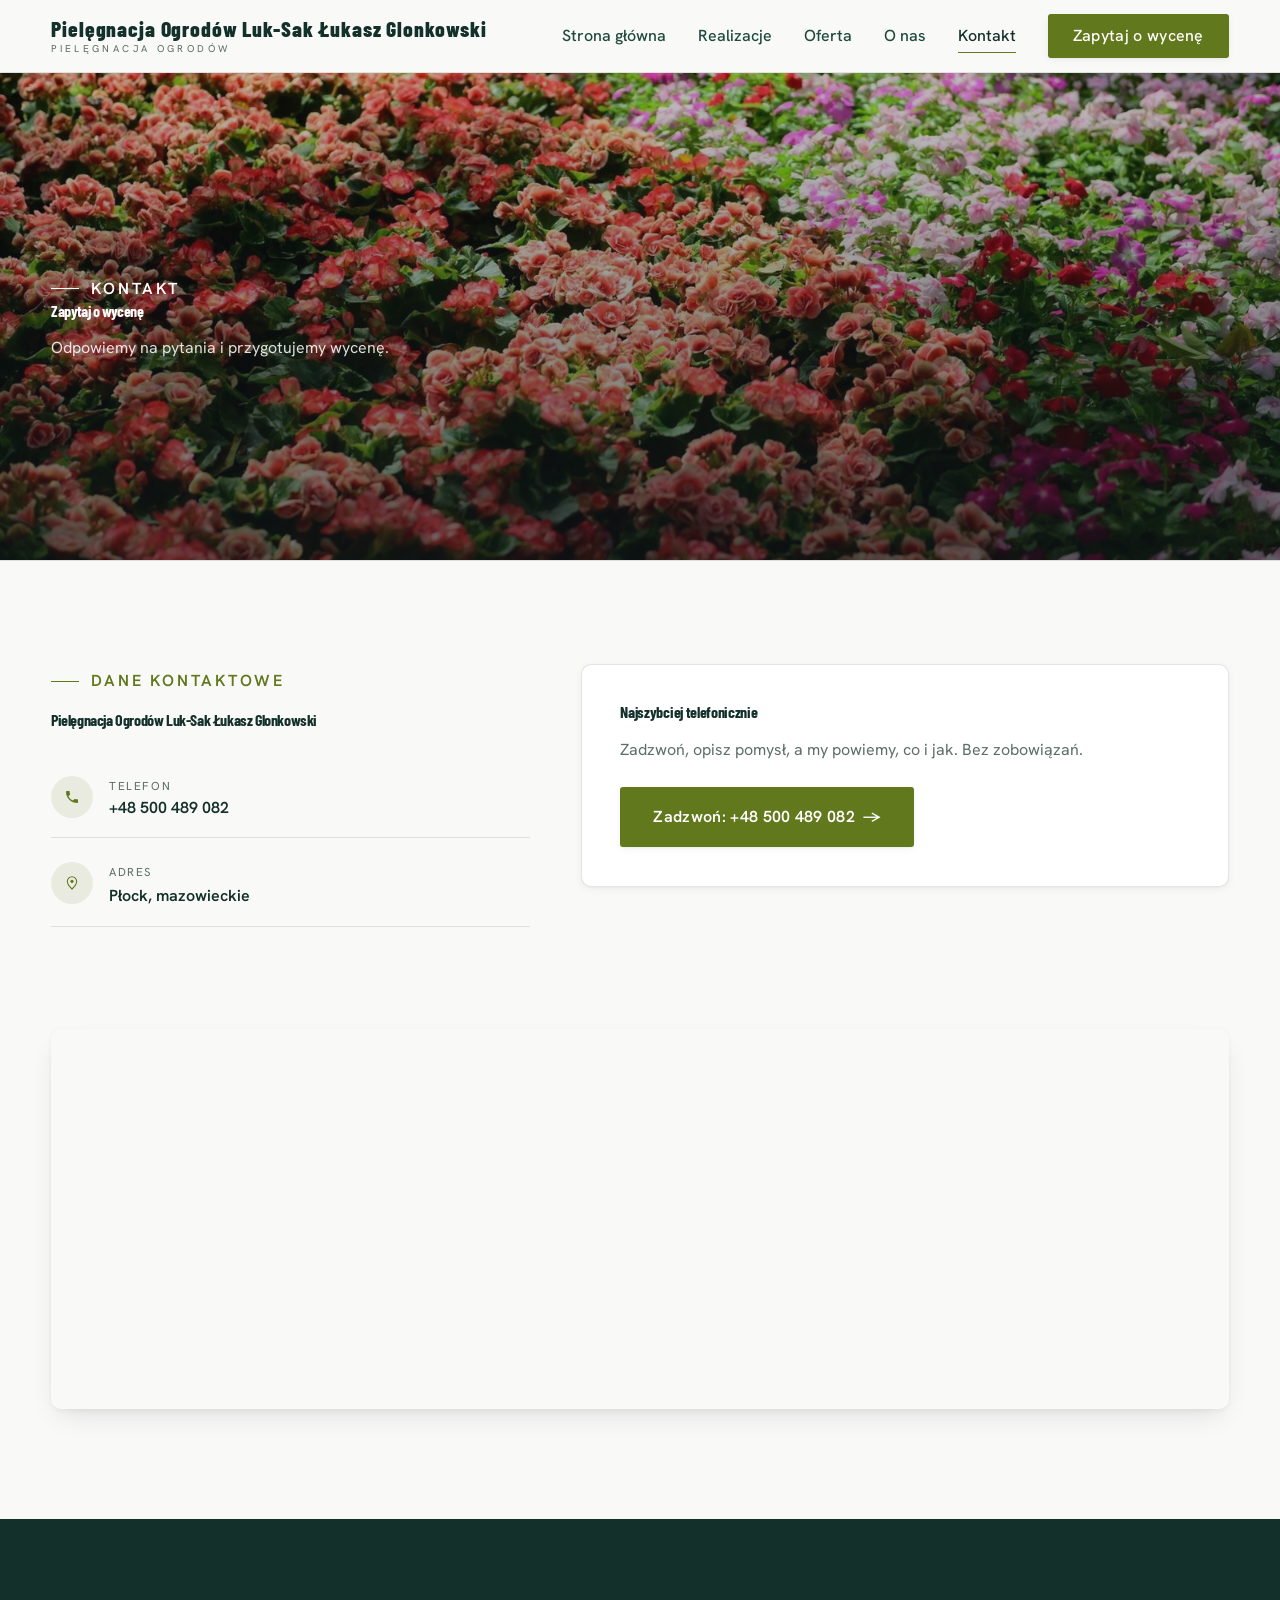
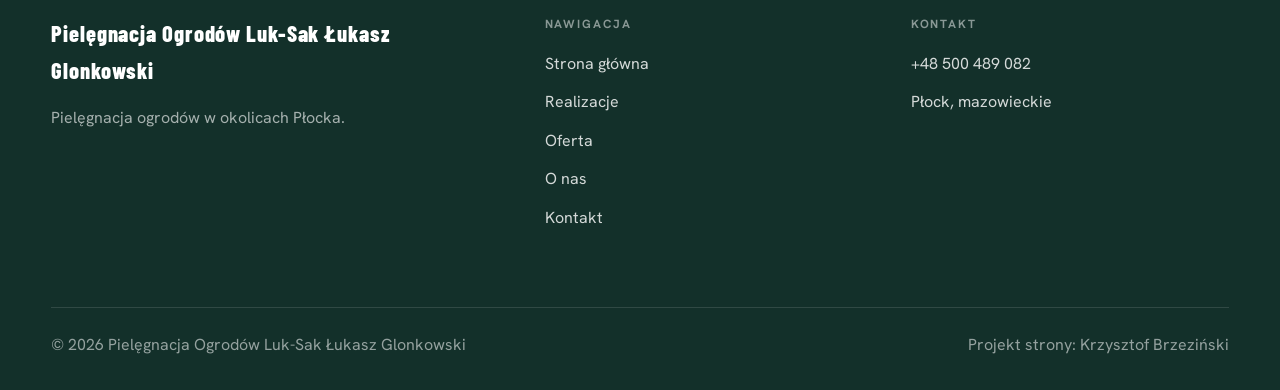
==== kontakt.html @ 765d8c74 "Strona demo: pielegnacja-ogrodow-luk-sak-lukasz-glonkowski" ====
<!DOCTYPE html>
<html lang="pl">
<head>
<meta charset="UTF-8">
<meta name="viewport" content="width=device-width, initial-scale=1.0">
<title>Kontakt - Pielęgnacja Ogrodów Luk-Sak Łukasz Glonkowski</title>
<meta name="description" content="Kontakt Pielęgnacja Ogrodów Luk-Sak Łukasz Glonkowski - Płock, mazowieckie">
<link rel="preconnect" href="https://fonts.googleapis.com">
<link rel="preconnect" href="https://fonts.gstatic.com" crossorigin>
<link href="https://fonts.googleapis.com/css2?family=Barlow+Condensed:wght@500;600;700&family=Hanken+Grotesk:wght@400;500;600&display=swap" rel="stylesheet">
<link rel="stylesheet" href="assets/styles.css">
</head>
<body>

<header class="nav">
  <div class="wrap nav-inner">
    <a class="brand" href="index.html"><span class="name">Pielęgnacja Ogrodów Luk-Sak Łukasz Glonkowski</span><span class="sub">Pielęgnacja ogrodów</span></a>
    <nav class="nav-links">
      <a href="index.html">Strona główna</a>
      <a href="realizacje.html">Realizacje</a>
      <a href="oferta.html">Oferta</a>
      <a href="o-nas.html">O nas</a>
      <a href="kontakt.html" class="active">Kontakt</a>
      <a href="kontakt.html" class="btn btn-accent">Zapytaj o wycenę</a>
    </nav>
    <button class="nav-toggle" aria-label="Menu"><span></span><span></span><span></span></button>
  </div>
</header>

<section class="pagehead">
  <img src="img/g4.jpg" alt="Pielęgnacja Ogrodów Luk-Sak Łukasz Glonkowski - Zapytaj o wycenę">
  <div class="wrap">
    <span class="eyebrow">Kontakt</span>
    <h1>Zapytaj o wycenę</h1>
    <p>Odpowiemy na pytania i przygotujemy wycenę.</p>
  </div>
</section>
<section>
  <div class="wrap contact-grid">
    <div class="reveal">
      <span class="eyebrow">Dane kontaktowe</span>
      <h2 style="margin:var(--space-4) 0 var(--space-6)">Pielęgnacja Ogrodów Luk-Sak Łukasz Glonkowski</h2>
      <div class="info-list">
        <div class="info-row"><div class="ic"><svg class="ico-tel" width="16" height="16" viewBox="0 0 24 24" fill="none" aria-hidden="true"><path d="M6.6 10.8a15.5 15.5 0 0 0 6.6 6.6l2.2-2.2a1 1 0 0 1 1-.24 11.4 11.4 0 0 0 3.6.58 1 1 0 0 1 1 1V20a1 1 0 0 1-1 1A17 17 0 0 1 3 4a1 1 0 0 1 1-1h3.5a1 1 0 0 1 1 1c0 1.25.2 2.46.58 3.6a1 1 0 0 1-.25 1l-2.23 2.2Z" fill="currentColor"/></svg></div><div><div class="lbl">Telefon</div><a class="val" href="tel:+48500489082">+48 500 489 082</a></div></div>
        <div class="info-row"><div class="ic"><svg class="ico-pin" width="16" height="16" viewBox="0 0 24 24" fill="none" aria-hidden="true"><path d="M12 21s7-6.1 7-11.5A7 7 0 0 0 5 9.5C5 14.9 12 21 12 21Z" stroke="currentColor" stroke-width="1.6" fill="none"/><circle cx="12" cy="9.5" r="2.4" fill="currentColor"/></svg></div><div><div class="lbl">Adres</div><div class="val">Płock, mazowieckie</div></div></div>
      </div>
    </div>
    <div class="reveal">
      <div class="form">
        <h3 style="margin-bottom:var(--space-4)">Najszybciej telefonicznie</h3>
        <p class="muted" style="margin-bottom:var(--space-5)">Zadzwoń, opisz pomysł, a my powiemy, co i jak. Bez zobowiązań.</p>
        <a href="tel:+48500489082" class="btn btn-accent" style="justify-content:center">Zadzwoń: +48 500 489 082 <span class="arr">→</span></a>
      </div>
    </div>
  </div>
</section>
<section style="padding-top:0">
  <div class="wrap reveal">
    <iframe class="map" title="Pielęgnacja Ogrodów Luk-Sak Łukasz Glonkowski - Płock" src="https://maps.google.com/maps?q=52.6752303%2C19.5744998&z=15&output=embed" loading="lazy" referrerpolicy="no-referrer-when-downgrade"></iframe>
  </div>
</section>

<footer>
  <div class="wrap">
    <div class="foot-grid">
      <div class="foot-brand">
        <div class="name">Pielęgnacja Ogrodów Luk-Sak Łukasz Glonkowski</div>
        <p>Pielęgnacja ogrodów w okolicach Płocka.</p>
      </div>
      <div class="foot-col">
        <h4>Nawigacja</h4>
        <a href="index.html">Strona główna</a>
        <a href="realizacje.html">Realizacje</a>
        <a href="oferta.html">Oferta</a>
        <a href="o-nas.html">O nas</a>
        <a href="kontakt.html">Kontakt</a>
      </div>
      <div class="foot-col">
        <h4>Kontakt</h4>
        <a href="tel:+48500489082">+48 500 489 082</a>
        <p>Płock, mazowieckie</p>
      </div>
    </div>
    <div class="foot-bot">
      <span>© 2026 Pielęgnacja Ogrodów Luk-Sak Łukasz Glonkowski</span>
      <span>Projekt strony: Krzysztof Brzeziński</span>
    </div>
  </div>
</footer>


<script src="assets/main.js"></script>
</body>
</html>
---- assets/styles.css ----
/* ============================================================
   STOLBASZ — premium, architektoniczny B2B fit-out
   Jasna paleta, zero brązu. System wg premium-web-craft.
   Projekt strony: Krzysztof Brzeziński
   ============================================================ */

:root{
  /* PALETA — jasna, architektoniczna, chłodna */
  --paper:#F2F9F4;          /* główne tło */
  --paper-2:#E0EFE6;        /* sekcje alternatywne (chłodny jasny szary) */
  --paper-3:#E0EFE6;        /* delikatne wypełnienia */
  --ink:#13302A;            /* tekst główny — chłodny grafit */
  --ink-soft:#1F4A3E;       /* nagłówki drugorzędne */
  --muted:#5C6E66;          /* tekst poboczny */
  --line:rgba(19,48,42,.12);/* hairline */
  --accent:#1FA866;         /* stonowany petrol-slate — jedyny akcent */
  --accent-d:#168A52;
  --accent-soft:rgba(31,168,102,.10);
  --dark:#13302A;           /* sekcje ciemne (stopka/CTA) */

  /* ODSTĘPY — skala 4/8 */
  --space-1:4px; --space-2:8px; --space-3:12px; --space-4:16px; --space-5:24px;
  --space-6:32px; --space-7:48px; --space-8:64px; --space-9:96px; --space-10:128px;

  /* TYPOGRAFIA — fluid clamp() */
  --text-sm:clamp(.82rem,.8rem+.1vw,.9rem);
  --text-base:clamp(1rem,.97rem+.15vw,1.1rem);
  --text-lg:clamp(1.12rem,1.05rem+.3vw,1.3rem);
  --text-h3:clamp(1.2rem,1.1rem+.5vw,1.5rem);
  --text-h2:clamp(1.9rem,1.5rem+1.9vw,2.8rem);
  --text-h1:clamp(2.6rem,1.9rem+3.6vw,4.6rem);

  /* PROMIENIE — architektoniczne, raczej ostre */
  --r-sm:3px; --r-md:6px; --r-lg:10px;

  /* RUCH */
  --ease:cubic-bezier(.25,.46,.45,.94); --dur:.24s;

  /* CIENIE — miękkie, warstwowe */
  --sh-sm:0 1px 2px rgba(16,24,32,.04), 0 2px 8px rgba(16,24,32,.05);
  --sh-md:0 2px 6px rgba(16,24,32,.05), 0 12px 28px -8px rgba(16,24,32,.12);
  --sh-lg:0 6px 14px rgba(16,24,32,.07), 0 26px 56px -18px rgba(16,24,32,.22);

  --hairline:1px solid var(--line);

  --font-display:'Barlow Condensed','Hanken Grotesk',sans-serif;
  --font-body:'Hanken Grotesk',sans-serif;
}

*{box-sizing:border-box;margin:0;padding:0}
html{scroll-behavior:smooth}
body{
  font-family:var(--font-body);
  font-size:var(--text-base);
  line-height:1.65;
  color:var(--ink);
  background:var(--paper);
  -webkit-font-smoothing:antialiased;
  text-rendering:optimizeLegibility;
}
img{max-width:100%;display:block}
a{color:inherit;text-decoration:none}

.wrap{width:min(92%,1180px);margin-inline:auto}
section{padding-block:clamp(52px,6.5vw,96px)}

h1,h2,h3{font-family:var(--font-display);font-weight:700;line-height:1.08;letter-spacing:-.02em;color:var(--ink)}
h1{font-size:var(--text-h1);letter-spacing:-.035em}
h2{font-size:var(--text-h2);letter-spacing:-.025em}
h3{font-size:var(--text-h3)}
p{max-width:65ch}

.eyebrow{
  font-family:var(--font-body);
  font-size:var(--text-sm);
  font-weight:600;
  letter-spacing:.18em;
  text-transform:uppercase;
  color:var(--accent);
  display:inline-flex;align-items:center;gap:var(--space-3);
}
.eyebrow::before{content:"";width:28px;height:1px;background:var(--accent);display:inline-block}

.muted{color:var(--muted)}
.lead{font-size:var(--text-lg);line-height:1.55;color:var(--ink-soft);max-width:50ch}

/* ---------- BUTTONS ---------- */
.btn{
  display:inline-flex;align-items:center;gap:var(--space-2);
  font-weight:600;font-size:var(--text-sm);letter-spacing:.02em;
  padding:var(--space-4) var(--space-6);
  border-radius:var(--r-sm);
  transition:transform var(--dur) var(--ease),box-shadow var(--dur) var(--ease),background var(--dur) var(--ease);
  cursor:pointer;border:1px solid transparent;
}
.btn-accent{background:var(--accent);color:#fff;box-shadow:var(--sh-sm)}
.btn-accent:hover{background:var(--accent-d);transform:translateY(-2px);box-shadow:var(--sh-md)}
.btn-accent:active{transform:translateY(0);box-shadow:var(--sh-sm)}
.btn-ghost{background:transparent;color:var(--ink);border-color:var(--line)}
.btn-ghost:hover{border-color:var(--accent);color:var(--accent);transform:translateY(-2px)}
.btn-light{background:#fff;color:var(--ink);box-shadow:var(--sh-sm)}
.btn-light:hover{transform:translateY(-2px);box-shadow:var(--sh-md)}
.btn .arr{transition:transform var(--dur) var(--ease)}
.btn:hover .arr{transform:translateX(4px)}

/* ---------- NAV ---------- */
.nav{
  position:sticky;top:0;z-index:50;
  background:color-mix(in srgb,var(--paper) 88%,transparent);
  backdrop-filter:saturate(140%) blur(10px);
  border-bottom:var(--hairline);
}
.nav-inner{display:flex;align-items:center;justify-content:space-between;height:72px}
.brand{display:flex;flex-direction:column;line-height:1}
.brand .name{font-family:var(--font-display);font-weight:800;font-size:1.35rem;letter-spacing:.04em}
.brand .sub{font-size:.62rem;letter-spacing:.34em;text-transform:uppercase;color:var(--muted);margin-top:5px}
.nav-links{display:flex;align-items:center;gap:var(--space-6)}
.nav-links a{font-size:var(--text-sm);font-weight:500;color:var(--ink-soft);position:relative;padding-block:4px;transition:color var(--dur) var(--ease)}
.nav-links a::after{content:"";position:absolute;left:0;bottom:0;width:0;height:1.5px;background:var(--accent);transition:width var(--dur) var(--ease)}
.nav-links a:hover,.nav-links a.active{color:var(--ink)}
.nav-links a:hover::after,.nav-links a.active::after{width:100%}
.nav-links .btn{padding:var(--space-2) var(--space-5)}
/* przyciski w nav: właściwy kolor (przebij .nav-links a) + bez podkreślenia */
.nav-links a.btn-accent{color:#fff}
.nav-links a.btn-ghost,.nav-links a.btn-light{color:var(--ink)}
.nav-links a.btn::after{display:none}
.nav-toggle{display:none;background:none;border:none;cursor:pointer;flex-direction:column;gap:5px;padding:8px}
.nav-toggle span{width:24px;height:2px;background:var(--ink);transition:var(--dur)}

/* ---------- HERO (split) ---------- */
.hero{position:relative;overflow:hidden;border-bottom:var(--hairline)}
.hero-grid{display:grid;grid-template-columns:1.05fr .95fr;gap:clamp(24px,4vw,60px);align-items:center;
  padding-block:clamp(36px,4.5vw,64px)}
.hero-copy .eyebrow{margin-bottom:var(--space-5)}
.hero-copy h1{margin-bottom:var(--space-5)}
.hero-copy .lead{margin-bottom:var(--space-7)}
.hero-actions{display:flex;flex-wrap:wrap;gap:var(--space-4)}
.hero-art{position:relative;aspect-ratio:4/3;border-radius:var(--r-lg);overflow:hidden;box-shadow:var(--sh-lg)}
.hero-art img{width:100%;height:100%;object-fit:cover}
.hero-art::after{content:"";position:absolute;inset:0;background:linear-gradient(180deg,transparent 55%,rgba(18,24,28,.28))}
.hero-badge{position:absolute;left:var(--space-5);bottom:var(--space-5);z-index:2;
  background:rgba(252,252,251,.94);backdrop-filter:blur(4px);
  border-radius:var(--r-md);padding:var(--space-4) var(--space-5);box-shadow:var(--sh-md);max-width:78%}
.hero-badge strong{display:block;font-family:var(--font-display);font-size:1rem;letter-spacing:-.01em}
.hero-badge span{font-size:var(--text-sm);color:var(--muted)}

/* ---------- HERO duży / kinowy (strona główna) ---------- */
.hero-cine{position:relative;min-height:clamp(560px,82vh,840px);min-height:clamp(560px,82svh,840px);display:flex;align-items:center;overflow:hidden;border-bottom:var(--hairline)}
.hero-cine>img{position:absolute;inset:0;width:100%;height:100%;object-fit:cover;z-index:0}
.hero-cine::after{content:"";position:absolute;inset:0;z-index:1;
  background:linear-gradient(95deg,rgba(13,18,23,.86) 0%,rgba(13,18,23,.64) 32%,rgba(13,18,23,.24) 62%,rgba(13,18,23,.04) 100%)}
.hero-cine .wrap{position:relative;z-index:2;padding-block:var(--space-8)}
.hero-cine .hero-copy{max-width:660px}
.hero-cine .eyebrow{color:#fff;margin-bottom:var(--space-5)}
.hero-cine .eyebrow::before{background:#fff}
.hero-cine h1{color:#fff;margin-bottom:var(--space-5);font-size:clamp(2.9rem,2rem+4.4vw,5.2rem)}
.hero-cine .lead{color:rgba(255,255,255,.92);max-width:48ch;margin-bottom:var(--space-7)}
.hero-cine .hero-actions{display:flex;flex-wrap:wrap;gap:var(--space-4)}
@media(max-width:680px){
  .hero-cine{min-height:clamp(520px,76vh,640px);min-height:clamp(520px,76svh,640px);align-items:flex-end}
  .hero-cine::after{background:linear-gradient(0deg,rgba(13,18,23,.9) 6%,rgba(13,18,23,.45) 55%,rgba(13,18,23,.25) 100%)}
  .hero-cine .wrap{padding-bottom:var(--space-9)}
}

/* full-bleed hero variant (podstrony) */
.pagehead{position:relative;min-height:46vh;min-height:46svh;display:flex;align-items:flex-end;overflow:hidden;border-bottom:var(--hairline)}
.pagehead img{position:absolute;inset:0;width:100%;height:100%;object-fit:cover}
.pagehead::after{content:"";position:absolute;inset:0;background:linear-gradient(180deg,rgba(18,24,28,.25),rgba(18,24,28,.62))}
.pagehead .wrap{position:relative;z-index:2;padding-block:var(--space-9);color:#fff}
.pagehead h1{color:#fff;max-width:18ch}
.pagehead .eyebrow{color:#fff}
.pagehead .eyebrow::before{background:#fff}
.pagehead p{color:rgba(255,255,255,.86);margin-top:var(--space-4);max-width:54ch}

/* ---------- STRIP (pasek skrótów / liczby) ---------- */
.strip{background:var(--dark);color:#fff}
.strip .wrap{display:grid;grid-template-columns:repeat(4,1fr);gap:var(--space-6);padding-block:var(--space-8)}
.strip .item .k{font-family:var(--font-display);font-size:clamp(1.6rem,1.2rem+1.4vw,2.4rem);font-weight:800;letter-spacing:-.02em;color:#fff}
.strip .item .v{font-size:var(--text-sm);color:rgba(255,255,255,.66);margin-top:var(--space-2);line-height:1.45}
.strip .item{border-left:2px solid var(--accent);padding-left:var(--space-5)}

/* ---------- SECTION HEAD ---------- */
.head{max-width:48rem;margin-bottom:var(--space-8)}
.head.center{margin-inline:auto;text-align:center}
.head .eyebrow{margin-bottom:var(--space-4)}
.head h2{margin-bottom:var(--space-4)}
.head p{color:var(--muted);font-size:var(--text-lg);line-height:1.55}
.head.center p{margin-inline:auto}

/* ---------- INTRO SPLIT ---------- */
.split{display:grid;grid-template-columns:.92fr 1.08fr;gap:clamp(28px,5vw,80px);align-items:center}
.split.rev{grid-template-columns:1.08fr .92fr}
.split.rev .split-art{order:-1}
.split-art{position:relative;aspect-ratio:5/4;border-radius:var(--r-lg);overflow:hidden;box-shadow:var(--sh-lg)}
.split-art img{width:100%;height:100%;object-fit:cover}
.split-copy h2{margin-bottom:var(--space-5)}
.split-copy p+p{margin-top:var(--space-4)}
.split-copy .btn{margin-top:var(--space-6)}

/* ---------- SERVICES (zakres) ---------- */
.svc-grid{display:grid;grid-template-columns:repeat(auto-fit,minmax(280px,1fr));gap:var(--space-5)}
.svc{background:#fff;border:var(--hairline);border-radius:var(--r-md);padding:var(--space-7) var(--space-6);
  transition:transform var(--dur) var(--ease),box-shadow var(--dur) var(--ease),border-color var(--dur) var(--ease);
  position:relative;overflow:hidden}
.svc::before{content:"";position:absolute;left:0;top:0;width:3px;height:0;background:var(--accent);transition:height var(--dur) var(--ease)}
.svc:hover{transform:translateY(-4px);box-shadow:var(--sh-md);border-color:transparent}
.svc:hover::before{height:100%}
.svc .ic{font-family:var(--font-display);font-size:.8rem;font-weight:700;letter-spacing:.12em;color:var(--accent);margin-bottom:var(--space-4)}
.svc h3{margin-bottom:var(--space-3);font-size:1.22rem}
.svc p{color:var(--muted);font-size:var(--text-base);line-height:1.6}

/* big detailed service rows */
.svc-row{display:grid;grid-template-columns:.8fr 1.2fr;gap:clamp(20px,4vw,60px);align-items:center;padding-block:var(--space-8)}
.svc-row+.svc-row{border-top:var(--hairline)}
.svc-row.rev{grid-template-columns:1.2fr .8fr}
.svc-row.rev .svc-row-art{order:-1}
.svc-row-art{aspect-ratio:4/3;border-radius:var(--r-md);overflow:hidden;box-shadow:var(--sh-md)}
.svc-row-art img{width:100%;height:100%;object-fit:cover}
.svc-row h3{font-size:1.5rem;margin-bottom:var(--space-4)}
.svc-row .num{font-family:var(--font-display);font-size:.85rem;font-weight:700;letter-spacing:.14em;color:var(--accent);display:block;margin-bottom:var(--space-3)}
.svc-row ul{list-style:none;margin-top:var(--space-4);display:flex;flex-direction:column;gap:var(--space-2)}
.svc-row li{position:relative;padding-left:var(--space-5);color:var(--muted);font-size:var(--text-base)}
.svc-row li::before{content:"";position:absolute;left:0;top:.62em;width:8px;height:1px;background:var(--accent)}

/* ---------- GALLERY (realizacje) ---------- */
.gallery{display:grid;grid-template-columns:repeat(12,1fr);gap:var(--space-4);grid-auto-rows:200px}
/* GALERIA MASONRY — pionowe zdjęcia (portrety beauty/wellness) bez przycinania: kolumny, height auto */
.gallery-masonry{column-count:3;column-gap:var(--space-4)}
@media(max-width:900px){.gallery-masonry{column-count:2}}
@media(max-width:560px){.gallery-masonry{column-count:1}}
.gallery-masonry .m-tile{break-inside:avoid;margin:0 0 var(--space-4);padding:0;position:relative;overflow:hidden;border-radius:var(--r-md);border:1px solid var(--line)}
.gallery-masonry .m-tile img{width:100%;height:auto;display:block}
.gallery-masonry .m-tile .cap{position:absolute;left:0;right:0;bottom:0;padding:var(--space-4);color:#fff;background:linear-gradient(0deg,rgba(0,0,0,.55),transparent);font-size:var(--text-sm)}
.gallery-masonry .m-tile .cap small{display:block;font-weight:400;opacity:.78;letter-spacing:.04em;text-transform:uppercase;font-size:.66rem;margin-top:3px}
.tile{position:relative;overflow:hidden;border-radius:var(--r-md);box-shadow:var(--sh-sm);
  transition:transform var(--dur) var(--ease),box-shadow var(--dur) var(--ease)}
.tile img{width:100%;height:100%;object-fit:cover;transition:transform .6s var(--ease)}
.tile:hover{box-shadow:var(--sh-md)}
.tile:hover img{transform:scale(1.05)}
.tile .cap{position:absolute;left:0;right:0;bottom:0;padding:var(--space-5) var(--space-4) var(--space-4);
  background:linear-gradient(transparent,rgba(18,24,28,.78));color:#fff;
  font-size:var(--text-sm);font-weight:600;letter-spacing:.01em;
  opacity:0;transform:translateY(8px);transition:var(--dur) var(--ease)}
.tile:hover .cap{opacity:1;transform:translateY(0)}
.tile .cap small{display:block;font-weight:400;opacity:.78;letter-spacing:.04em;text-transform:uppercase;font-size:.66rem;margin-top:3px}
/* bento spans */
.t-wide{grid-column:span 6}
.t-tall{grid-column:span 6;grid-row:span 2}
.t-std{grid-column:span 6}
.t-third{grid-column:span 4}
.t-two3{grid-column:span 8}

/* ---------- TRUST / WIARYGODNOŚĆ ---------- */
.trust{background:var(--paper-2)}
.trust-grid{display:grid;grid-template-columns:repeat(auto-fit,minmax(240px,1fr));gap:var(--space-5);margin-top:var(--space-7)}
.trust-card{background:#fff;border-radius:var(--r-md);padding:var(--space-7) var(--space-6);box-shadow:var(--sh-sm);border-top:3px solid var(--accent)}
.trust-card .big{font-family:var(--font-display);font-size:clamp(1.8rem,1.3rem+1.6vw,2.6rem);font-weight:800;letter-spacing:-.02em;color:var(--ink);line-height:1}
.trust-card h3{font-size:1.12rem;margin:var(--space-3) 0 var(--space-2)}
.trust-card p{color:var(--muted);font-size:var(--text-base);line-height:1.55}

/* ---------- CTA band ---------- */
.cta{background:var(--dark);color:#fff;position:relative;overflow:hidden}
.cta .wrap{display:grid;grid-template-columns:1.4fr .6fr;gap:var(--space-7);align-items:center;position:relative;z-index:2}
.cta h2{color:#fff;max-width:20ch}
.cta p{color:rgba(255,255,255,.74);margin-top:var(--space-4)}
.cta-actions{display:flex;flex-direction:column;gap:var(--space-3);align-items:flex-start}
.cta::before{content:"";position:absolute;right:-80px;top:-80px;width:360px;height:360px;border-radius:50%;
  background:radial-gradient(circle,var(--accent-soft),transparent 70%)}

/* ---------- CONTACT ---------- */
.contact-grid{display:grid;grid-template-columns:.85fr 1.15fr;gap:clamp(28px,4vw,56px);align-items:start}
.info-list{display:flex;flex-direction:column;gap:var(--space-2)}
.info-row{display:flex;gap:var(--space-4);align-items:flex-start;padding-block:var(--space-4);border-bottom:var(--hairline)}
.info-row .ic{flex:none;width:42px;height:42px;display:grid;place-items:center;border-radius:50%;
  background:var(--accent-soft);color:var(--accent);font-size:1.05rem}
.info-row .lbl{font-size:.72rem;letter-spacing:.14em;text-transform:uppercase;color:var(--muted)}
.info-row .val{font-weight:600;font-size:var(--text-base);margin-top:2px}
.info-row a.val:hover{color:var(--accent)}
.map{border:none;border-radius:var(--r-lg);box-shadow:var(--sh-md);width:100%;height:100%;min-height:380px;filter:grayscale(.2) contrast(1.02)}
.form{background:#fff;border:var(--hairline);border-radius:var(--r-lg);padding:clamp(24px,3vw,40px);box-shadow:var(--sh-sm)}
.form .fld{margin-bottom:var(--space-5)}
.form label{display:block;font-size:var(--text-sm);font-weight:600;margin-bottom:var(--space-2)}
.form input,.form textarea{width:100%;font-family:inherit;font-size:var(--text-base);color:var(--ink);
  padding:var(--space-4);border:var(--hairline);border-radius:var(--r-sm);background:var(--paper);transition:border-color var(--dur)}
.form input:focus,.form textarea:focus{outline:none;border-color:var(--accent);background:#fff}
.form textarea{resize:vertical;min-height:120px}
.form .note{font-size:var(--text-sm);color:var(--muted);margin-top:var(--space-3)}

/* ---------- FOOTER ---------- */
footer{background:var(--dark);color:#fff;padding-block:var(--space-9) var(--space-6)}
.foot-grid{display:grid;grid-template-columns:1.4fr 1fr 1fr;gap:var(--space-7);margin-bottom:var(--space-8)}
.foot-brand .name{font-family:var(--font-display);font-weight:800;font-size:1.4rem;letter-spacing:.04em}
.foot-brand p{color:rgba(255,255,255,.62);margin-top:var(--space-4);font-size:var(--text-base);max-width:38ch}
.foot-col h4{font-size:.74rem;letter-spacing:.16em;text-transform:uppercase;color:rgba(255,255,255,.5);margin-bottom:var(--space-4)}
.foot-col a,.foot-col p{display:block;color:rgba(255,255,255,.82);font-size:var(--text-base);margin-bottom:var(--space-3)}
.foot-col a:hover{color:#fff}
.foot-bot{border-top:1px solid rgba(255,255,255,.12);padding-top:var(--space-5);display:flex;justify-content:space-between;flex-wrap:wrap;gap:var(--space-3);
  font-size:var(--text-sm);color:rgba(255,255,255,.55)}
.foot-bot a:hover{color:#fff}

/* ---------- REVEAL ---------- */
.reveal{opacity:0;transform:translateY(22px);transition:opacity .6s var(--ease),transform .6s var(--ease)}
.reveal.in{opacity:1;transform:none}

/* ---------- RESPONSIVE ---------- */
@media(max-width:920px){
  .hero-grid,.split,.split.rev,.svc-row,.svc-row.rev,.cta .wrap,.contact-grid,.foot-grid{grid-template-columns:1fr}
  .split.rev .split-art,.svc-row.rev .svc-row-art{order:0}
  .hero-art{aspect-ratio:16/10;max-height:420px}
  .strip .wrap{grid-template-columns:repeat(2,1fr);gap:var(--space-7)}
  .gallery{grid-auto-rows:180px}
  .t-wide,.t-tall,.t-std,.t-third,.t-two3{grid-column:span 6}
  .t-tall{grid-row:span 1}
  .cta-actions{flex-direction:row;flex-wrap:wrap}
  .foot-grid{gap:var(--space-6)}
}
@media(max-width:680px){
  .nav-links{position:fixed;inset:72px 0 auto 0;background:var(--paper);flex-direction:column;align-items:stretch;
    gap:0;padding:var(--space-4) 6%;border-bottom:var(--hairline);box-shadow:var(--sh-md);
    transform:translateY(-120%);transition:transform var(--dur) var(--ease)}
  .nav-links.open{transform:translateY(0)}
  .nav-links a{padding-block:var(--space-4);border-bottom:var(--hairline)}
  .nav-links .btn{margin-top:var(--space-3);justify-content:center}
  .nav-toggle{display:flex}
  .strip .wrap{grid-template-columns:1fr}
  .gallery{grid-template-columns:repeat(6,1fr)}
  .foot-grid{grid-template-columns:1fr}
}
@media(prefers-reduced-motion:reduce){
  *{animation-duration:.01ms!important;transition:none!important}
  .reveal{opacity:1!important;transform:none!important}
  html{scroll-behavior:auto}
}

/* ============================================================
   PREMIUM LAYER — destylat deep-researchu branż (anty-AI, spokój).
   Zmienne STOLBASZ (--accent/--ink/--paper/--line/--dark). Ruch ledwo
   zauważalny, krzywa cubic-bezier(.16,.84,.44,1); prefers-reduced-motion
   pokryte blanketem wyżej. Karty hairline zamiast cieni = #1 sygnał „nie-AI".
   ============================================================ */

/* więcej oddechu między sekcjami (liderzy: 110-130px) */
section{padding-block:clamp(64px,8vw,128px)}

/* 1) Aksamitny reveal — dłuższa, miękka krzywa zamiast „skoku" */
.reveal{transition:opacity .9s cubic-bezier(.16,.84,.44,1),transform .9s cubic-bezier(.16,.84,.44,1);will-change:opacity,transform}
/* stagger TYLKO w galerii (tam pozycja = porządek dzieci) */
.gallery .reveal:nth-child(2){transition-delay:.07s}
.gallery .reveal:nth-child(3){transition-delay:.14s}
.gallery .reveal:nth-child(4){transition-delay:.21s}
.gallery .reveal:nth-child(5){transition-delay:.28s}
.gallery .reveal:nth-child(6){transition-delay:.35s}

/* 2) Hero STATYCZNY na .hero-cine — Ken Burns CAŁKIEM WYŁĄCZONY 26.06 (3. zgłoszenie Szymona).
   GENEZA: animowanie scale na <img> hero z teksturami (cegły/framugi) re-samplinguje obraz
   klatka po klatce → na części ekranów drobne drganie/shimmer = „heroshot się trzęsie".
   translateY usunięto wcześniej, scale-only + will-change/GPU NIE wystarczyły do GWARANCJI gładkości.
   Krzysztof zażądał pewności („make sure, że błąd się nie pojawi") > efekt. Zero animacji = 0% drgania.
   Delikatny zoom zostaje TYLKO w pełnoekranowych hero gastro/studio (hg-bg/hs-bg — tło, inny
   mechanizm, chwalone, nigdy nie zgłaszane). NIE wracać do KB na .hero-cine bez realnego testu
   na sprzęcie klienta — to ryzyko regresji „trzęsienia”. */
/* BEZPIECZNY "wow" na hero = jednorazowy FADE-IN (opacity), nie zoom.
   opacity nie dotyka bitmapy → gładkie na KAŻDYM zdjęciu/ekranie/GPU, zero ryzyka migotania.
   Geometryczny ruch (scale/translate) na .hero-cine jest ZAKAZANY (bramka pilnuje). */
@keyframes heroFade{from{opacity:0}to{opacity:1}}
.hero-cine>img{transform:none;animation:heroFade 1.1s ease-out both}

/* 3) Akcentowy hairline pod nagłówkiem sekcji, który „rysuje się" przy wejściu */
.head h2{position:relative;padding-bottom:18px}
.head h2::after{content:"";position:absolute;left:0;bottom:0;height:1px;width:0;background:var(--accent);transition:width 1s cubic-bezier(.16,.84,.44,1) .15s}
.head.center h2::after{left:50%;transform:translateX(-50%)}
.head.reveal.in h2::after,.head.center.reveal.in h2::after{width:54px}

/* 4) Karty HAIRLINE zamiast cieni/zaokrągleń (najmocniejszy anty-AI detal) */
.svc{background:transparent;border:1px solid var(--line);border-radius:var(--r-sm);box-shadow:none}
.svc:hover{box-shadow:none;border-color:var(--accent);transform:translateY(-3px)}
.trust-card{background:transparent;box-shadow:none;border:1px solid var(--line);border-top:2px solid var(--accent);border-radius:var(--r-sm)}
.tile{box-shadow:none;border-radius:var(--r-sm)}
.tile:hover{box-shadow:none}

/* 5) Sticky-nav kondensuje się po przewinięciu (sygnał dopracowania) */
.nav{transition:box-shadow .4s ease,background .4s ease}
.nav.is-stuck{box-shadow:0 1px 0 var(--line),0 14px 30px -24px rgba(0,0,0,.45)}
.nav-inner{transition:height .35s var(--ease)}
.nav.is-stuck .nav-inner{height:60px}

/* 6) MANIFESTO — pełnoekranowy cytat-bohater (zastępuje generyczne „Dlaczego my") */
.manifesto{background:var(--paper-2);text-align:center}
.manifesto .wrap{max-width:60rem}
.manifesto p{font-family:var(--font-display);font-style:italic;font-size:clamp(1.6rem,1rem+2.4vw,2.8rem);line-height:1.32;color:var(--ink-soft);margin-inline:auto;max-width:26ch;position:relative;padding-top:var(--space-8)}
.manifesto p::before{content:"";position:absolute;top:0;left:50%;transform:translateX(-50%);width:54px;height:1px;background:var(--accent)}
.manifesto p span{color:var(--accent);font-style:italic}

/* 7) GATEWAYS — 3 duże bramy-zdjęcia (zamiast paska menu usług) */
.gateways{display:grid;grid-template-columns:repeat(3,1fr);gap:var(--space-4)}
.gateway{position:relative;aspect-ratio:3/4;overflow:hidden;border-radius:var(--r-sm);display:block}
.gateway img{width:100%;height:100%;object-fit:cover;transition:transform .8s var(--ease),filter .5s var(--ease)}
.gateway::after{content:"";position:absolute;inset:0;background:linear-gradient(180deg,transparent 38%,rgba(18,24,28,.74))}
.gateway:hover img{transform:scale(1.05);filter:brightness(1.05)}
.gateway .g-ttl{position:absolute;left:0;right:0;bottom:0;z-index:2;padding:var(--space-6) var(--space-5);color:#fff;font-family:var(--font-display);font-size:1.45rem;letter-spacing:-.01em;line-height:1.15}
.gateway .g-ttl small{display:block;font-family:var(--font-body);font-size:var(--text-sm);font-weight:400;opacity:.82;letter-spacing:.03em;margin-top:5px}
@media(max-width:760px){.gateways{grid-template-columns:1fr}.gateway{aspect-ratio:16/10}}

/* 8) LOGO klienta w nagłówku (gdy podane --logo) */
/* 52px domyślnie (feedback Bartka 06.07.2026: 40px ginęło, uwaga padła 3x; ~56px sprawdzone na żywym demie anna-borowiec-makeup) */
.brand-logo{height:64px;width:auto;max-width:300px;object-fit:contain;display:block}
.nav.is-stuck .brand-logo{height:52px}
@media(max-width:680px){.brand-logo{height:46px;max-width:210px}}

/* === focal-point zdjęć (smartcrop) — cover nie utnie twarzy/obiektu === */
img[src$="/hero.jpg"]{object-position:38% 50%}
[style*="hero.jpg"]{background-position:38% 50%}
img[src$="/about.jpg"]{object-position:60% 16%}
[style*="about.jpg"]{background-position:60% 16%}
img[src$="/g1.jpg"]{object-position:62% 50%}
[style*="g1.jpg"]{background-position:62% 50%}
img[src$="/g2.jpg"]{object-position:38% 50%}
[style*="g2.jpg"]{background-position:38% 50%}
img[src$="/g3.jpg"]{object-position:67% 50%}
[style*="g3.jpg"]{background-position:67% 50%}
img[src$="/g5.jpg"]{object-position:38% 50%}
[style*="g5.jpg"]{background-position:38% 50%}
img[src$="/g6.jpg"]{object-position:38% 50%}
[style*="g6.jpg"]{background-position:38% 50%}

/* === auto-paleta ze zdjęć klienta (dopasowanie do estetyki socials) === */
:root{--accent:#62781C;--accent-d:#425110;--accent-soft:rgba(98,120,28,0.10);--paper:#F9F9F8;--paper-2:#EFEFED;--paper-3:#E8E8E5;}
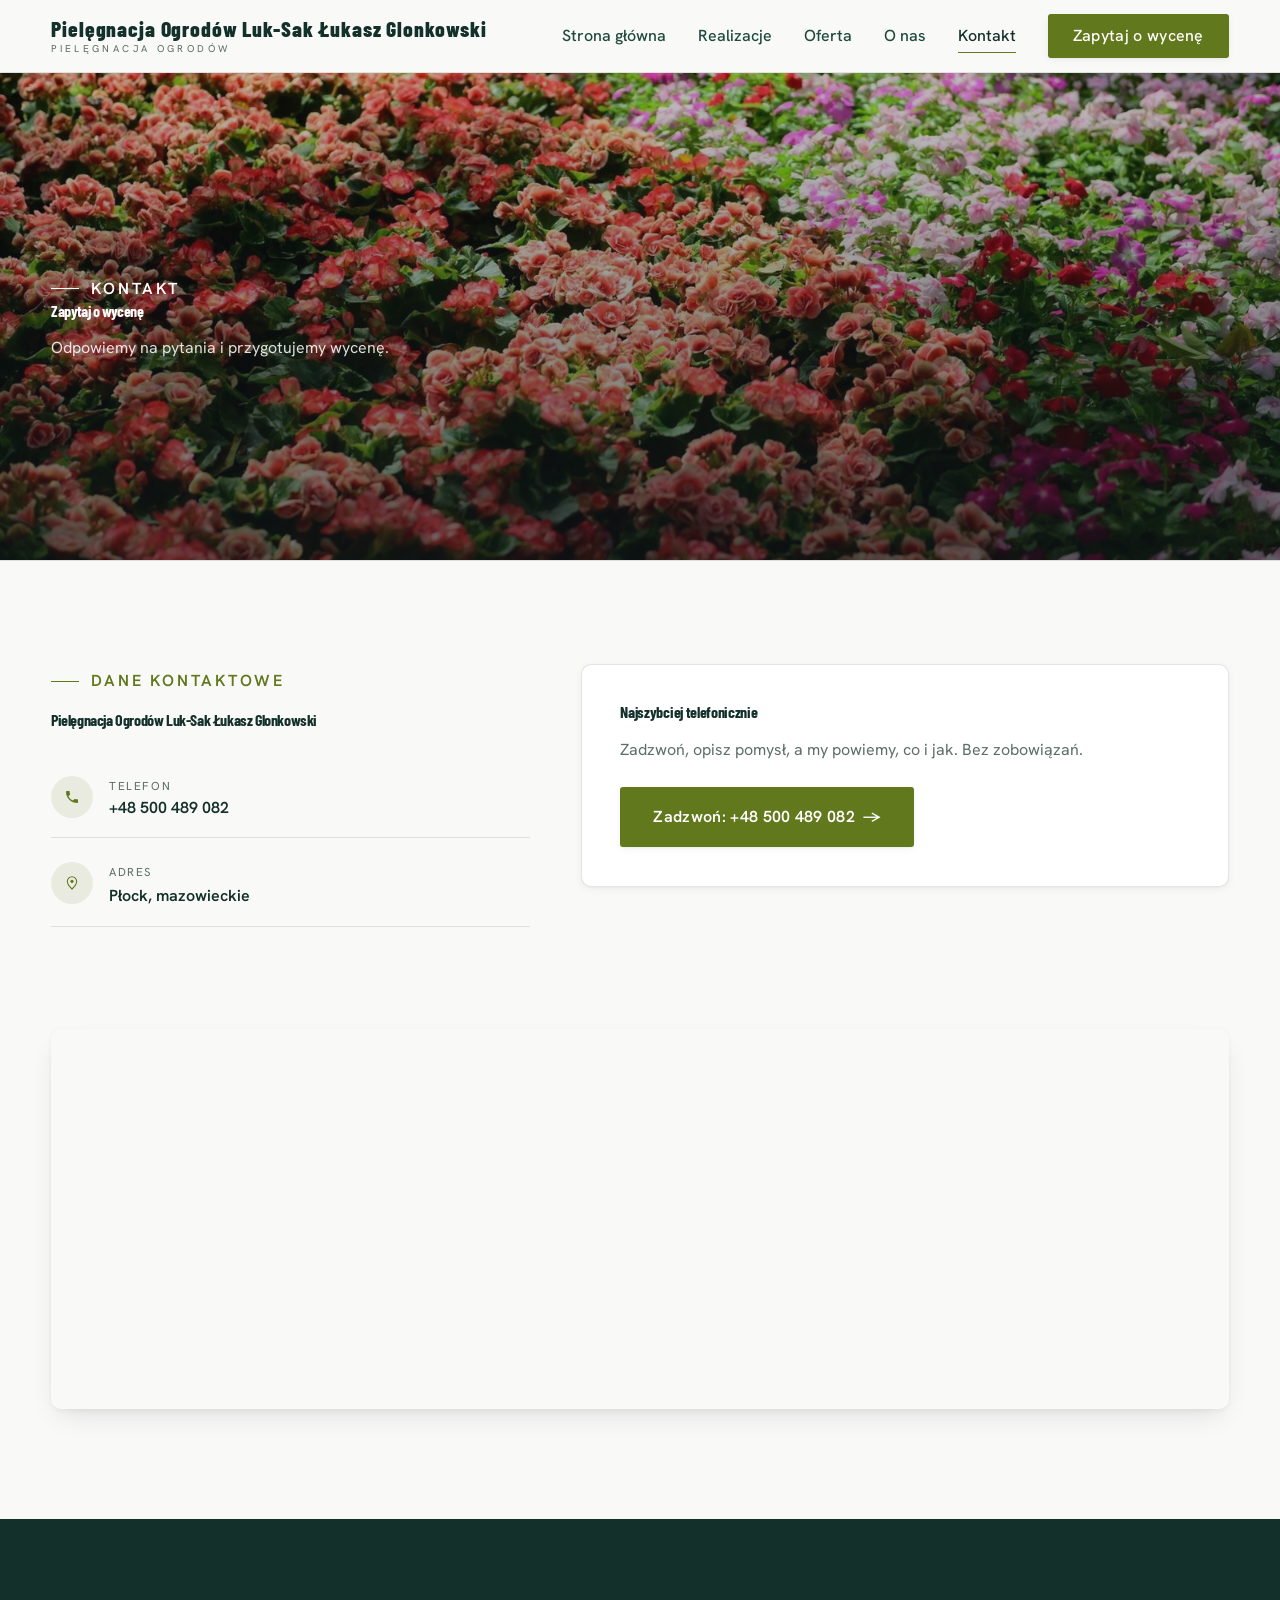
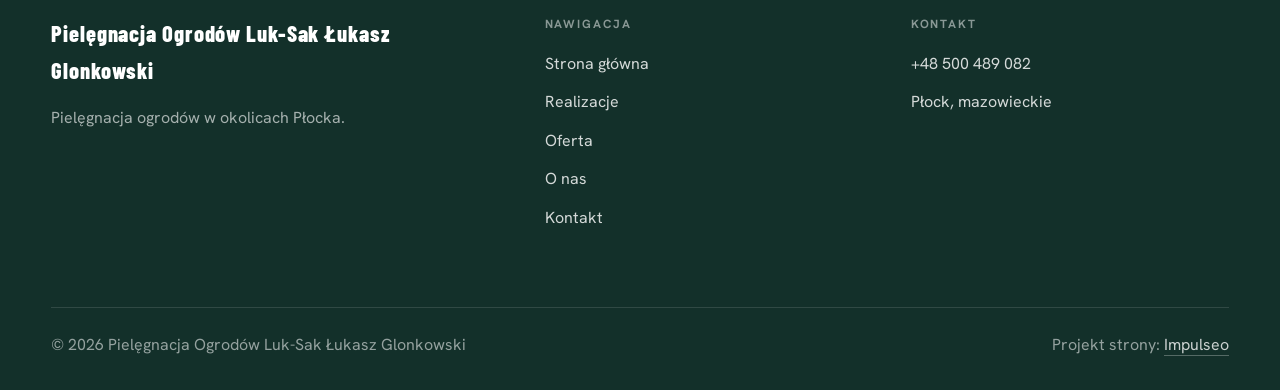
==== commit bc96ee3d: "Stopka: podpis Impulseo z linkiem + poprawka znikajacego napisu w naglowku" ====
--- a/kontakt.html
+++ b/kontakt.html
@@ -83,7 +83,7 @@
     </div>
     <div class="foot-bot">
       <span>© 2026 Pielęgnacja Ogrodów Luk-Sak Łukasz Glonkowski</span>
-      <span>Projekt strony: Krzysztof Brzeziński</span>
+      <span>Projekt strony: <a class="foot-credit" href="https://impulseo.pl" target="_blank" rel="noopener">Impulseo</a></span>
     </div>
   </div>
 </footer>
--- a/assets/styles.css
+++ b/assets/styles.css
@@ -1,7 +1,7 @@
 /* ============================================================
    STOLBASZ — premium, architektoniczny B2B fit-out
    Jasna paleta, zero brązu. System wg premium-web-craft.
-   Projekt strony: Krzysztof Brzeziński
+   Projekt strony: Impulseo (impulseo.pl)
    ============================================================ */
 
 :root{
@@ -425,3 +425,64 @@
 
 /* === auto-paleta ze zdjęć klienta (dopasowanie do estetyki socials) === */
 :root{--accent:#62781C;--accent-d:#425110;--accent-soft:rgba(98,120,28,0.10);--paper:#F9F9F8;--paper-2:#EFEFED;--paper-3:#E8E8E5;}
+
+/* === HERO-FIT (29.07.2026) — hero DOPASOWUJE SIĘ do wysokości okna =========================
+   Zgłoszenie K. 29.07: na jego laptopie przyciski CTA w hero były ucięte dolną krawędzią
+   (Modern House). Pomiar headless (1512x879 → realny widok 792 px): dolna krawędź CTA
+   wypadała 123 px POD ekranem. Nawet przy maksymalnym oknie (982) było -20 px.
+
+   DLACZEGO POPRZEDNI FIX NIE DZIAŁAŁ: 27.07 dołożyliśmy @media(max-height:820px) — próg.
+   Widok K. ma ~792-895 px, czyli TUŻ NAD progiem → reguła w ogóle się nie włączała.
+   Progi są kruche: każdy inny laptop/dok/pasek zakładek przesuwa granicę.
+
+   ROZWIĄZANIE: zero progów. Każdy rozmiar, który decyduje o wysokości hero (typografia,
+   odstępy, padding), dostaje `min(dotychczasowa-wartość, X svh)` — czyli na wysokim ekranie
+   nic się nie zmienia, a im niższe okno, tym płynniej mniejsze. Treści NIE ucinamy.
+
+   Doklejane na SAM KONIEC styles.css (po motion) → wygrywa kaskadę, nie rusza reguł w miejscu.
+   Weryfikacja: tools-retrofit/measure_fold.py (mierzy zapas pod CTA dla 720/800/879/982). */
+
+/* ---------- HERO KINOWY (strona główna, rodziny „editorial") ---------- */
+.hero-cine .wrap{padding-block:min(var(--space-8),4svh)}
+.hero-cine .eyebrow{margin-bottom:min(var(--space-5),2svh)}
+.hero-cine h1{font-size:min(clamp(2.9rem,2rem + 4.4vw,5.2rem),7.6svh);
+  margin-bottom:min(var(--space-5),2.4svh)}
+.hero-cine .lead{font-size:min(1.125rem,2.3svh);line-height:1.55;
+  margin-bottom:min(var(--space-7),3.2svh)}
+
+/* ---------- HERO FACHOWCY — wariant A (pełny ekran) ---------- */
+.hf-panel{padding-top:min(clamp(6.5rem,13vh,9rem),11svh);
+  padding-bottom:min(clamp(2.6rem,6vh,3.6rem),4svh)}
+.hf-title{font-size:min(clamp(2.3rem,1.6rem + 3.2vw,4.3rem),7svh);
+  margin-top:min(var(--space-4),1.8svh);margin-bottom:min(var(--space-4),1.8svh)}
+.hf-lead{font-size:min(1.18rem,2.3svh);line-height:1.5}
+.hf-phone{margin-top:min(var(--space-6),2.8svh);margin-bottom:min(var(--space-5),2.2svh)}
+.hf-phone-num{font-size:min(clamp(2rem,1.5rem + 2.4vw,3.05rem),5.2svh)}
+.hf-trust{margin-top:min(var(--space-6),2.6svh);padding-top:min(var(--space-4),1.6svh)}
+
+/* Telefon: tam liczy się czytelność, nie upychanie — skalowanie wysokością wyłączone,
+   bo przy 844 px wysokości ekranu svh-limity zaczęłyby zmniejszać tekst bez potrzeby. */
+@media(max-width:680px){
+  .hero-cine h1{font-size:clamp(1.9rem,1.15rem + 4.4vw,2.7rem)}
+  .hero-cine .lead{font-size:.98rem}
+  .hf-title{font-size:clamp(2.1rem,1.6rem + 3.2vw,3rem)}
+  .hf-lead{font-size:1rem}
+  .hf-phone-num{font-size:clamp(1.9rem,1.5rem + 2.4vw,2.5rem)}
+}
+/* === /HERO-FIT === */
+
+
+/* ====== IMPULSEO-FIX-20260731 ======================================================
+   1) PODPIS w stopce jest teraz linkiem do impulseo.pl - ma być widocznie klikalny.
+   2) ŻYWY NAGŁÓWEK: warstwa przenikających kadrów (.mt-hero-layer) miała z-index:1, więc
+      lądowała NAD przyciemnieniem hero, a w rodzinie „fachowcy" nawet nad panelem z tekstem
+      (.hf-panel nie miał własnego z-index). Efekt: przy zmianie zdjęcia napis znikał i wracał.
+      Teraz warstwa idzie tam, gdzie zdjęcie tła (z-index:-2), a treść nagłówka dostaje twardy
+      z-index:3. Zmieniają się WYŁĄCZNIE zdjęcia w tle - napis stoi nieruchomo.
+      (hero-cine celowo pominięte: tam img ma z-index:0 i układ był poprawny.) */
+.foot-bot a.foot-credit{color:rgba(255,255,255,.78);text-decoration:none;border-bottom:1px solid rgba(255,255,255,.28)}
+.foot-bot a.foot-credit:hover{color:#fff;border-bottom-color:#fff}
+.hero-fach > img.mt-hero-layer,.hero-gastro > img.mt-hero-layer,.hero-auto > img.mt-hero-layer,
+.hero-dom > img.mt-hero-layer,.hero-studio > img.mt-hero-layer{z-index:-2}
+.hf-panel,.hf-inner,.hd-panel,.hk-panel,.ha-inner,.hs-inner,.hg-inner{position:relative;z-index:3}
+/* ====== koniec IMPULSEO-FIX-20260731 ====== */
